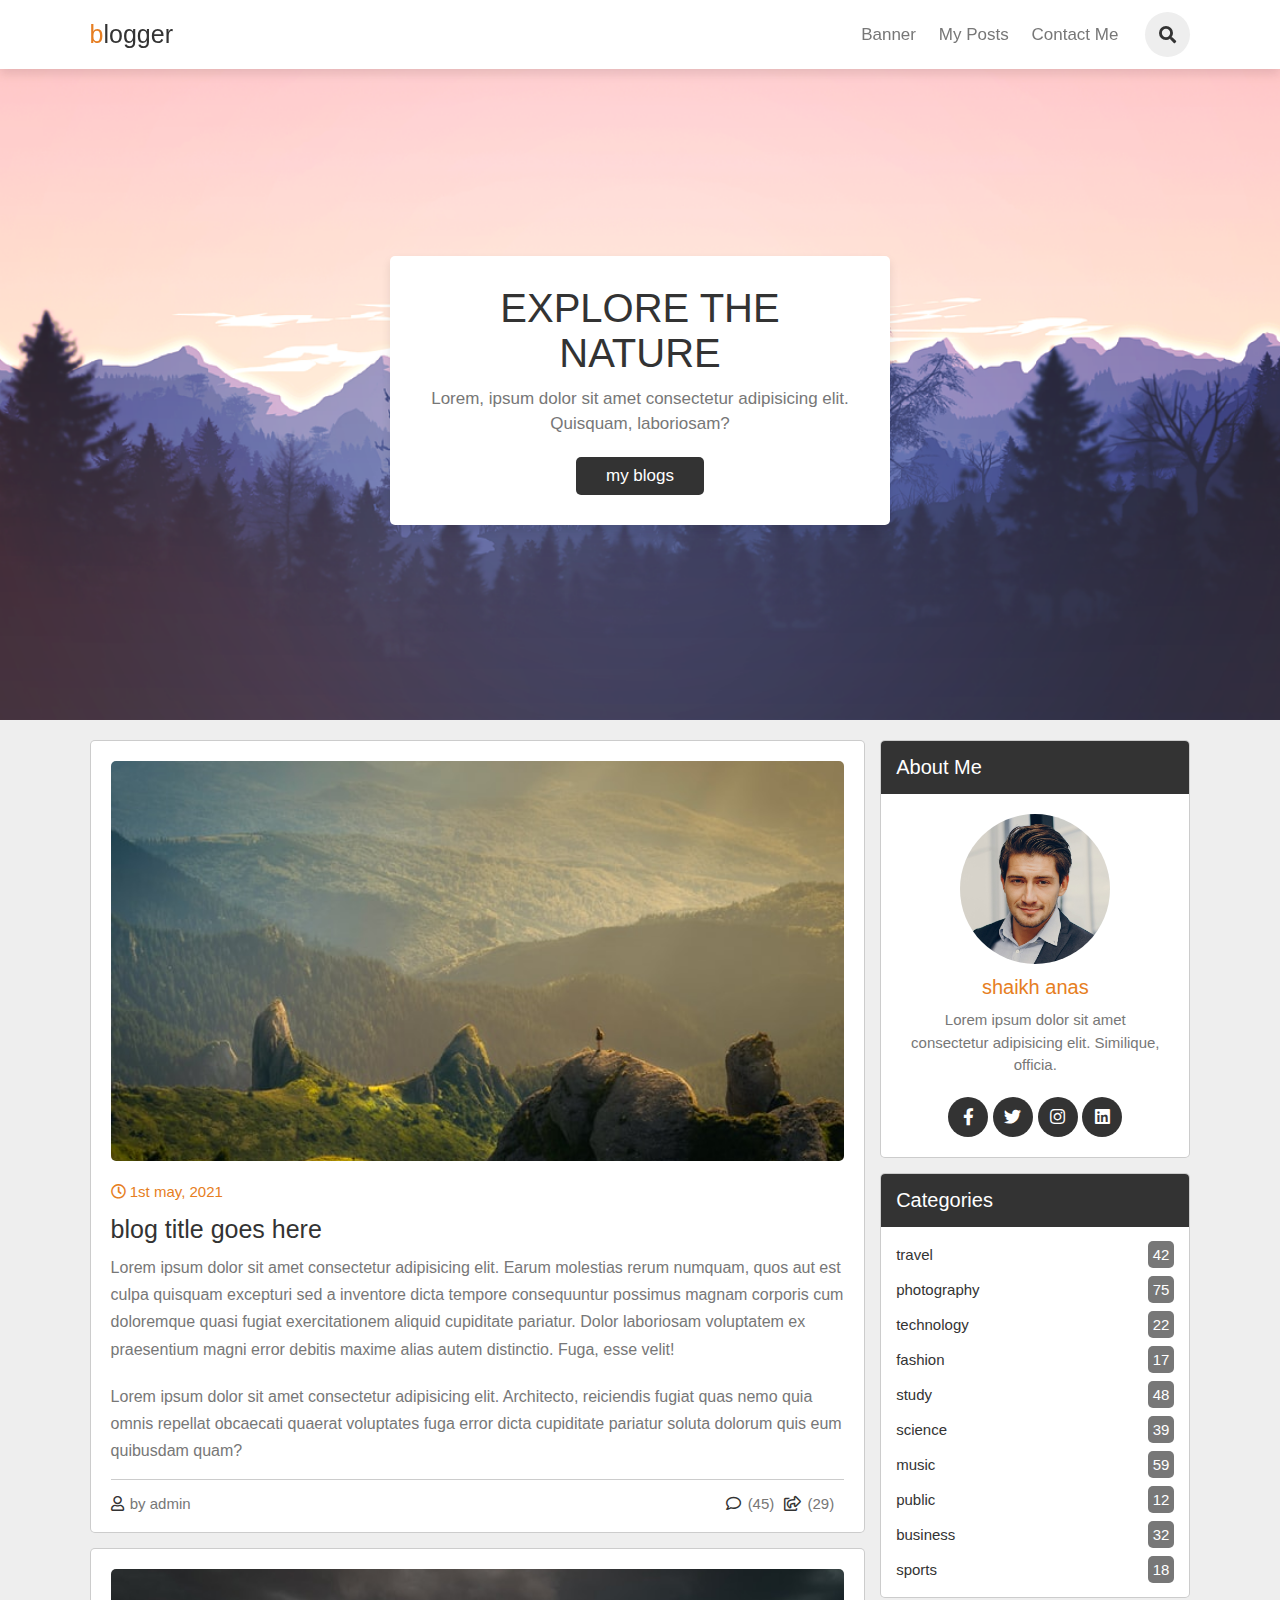
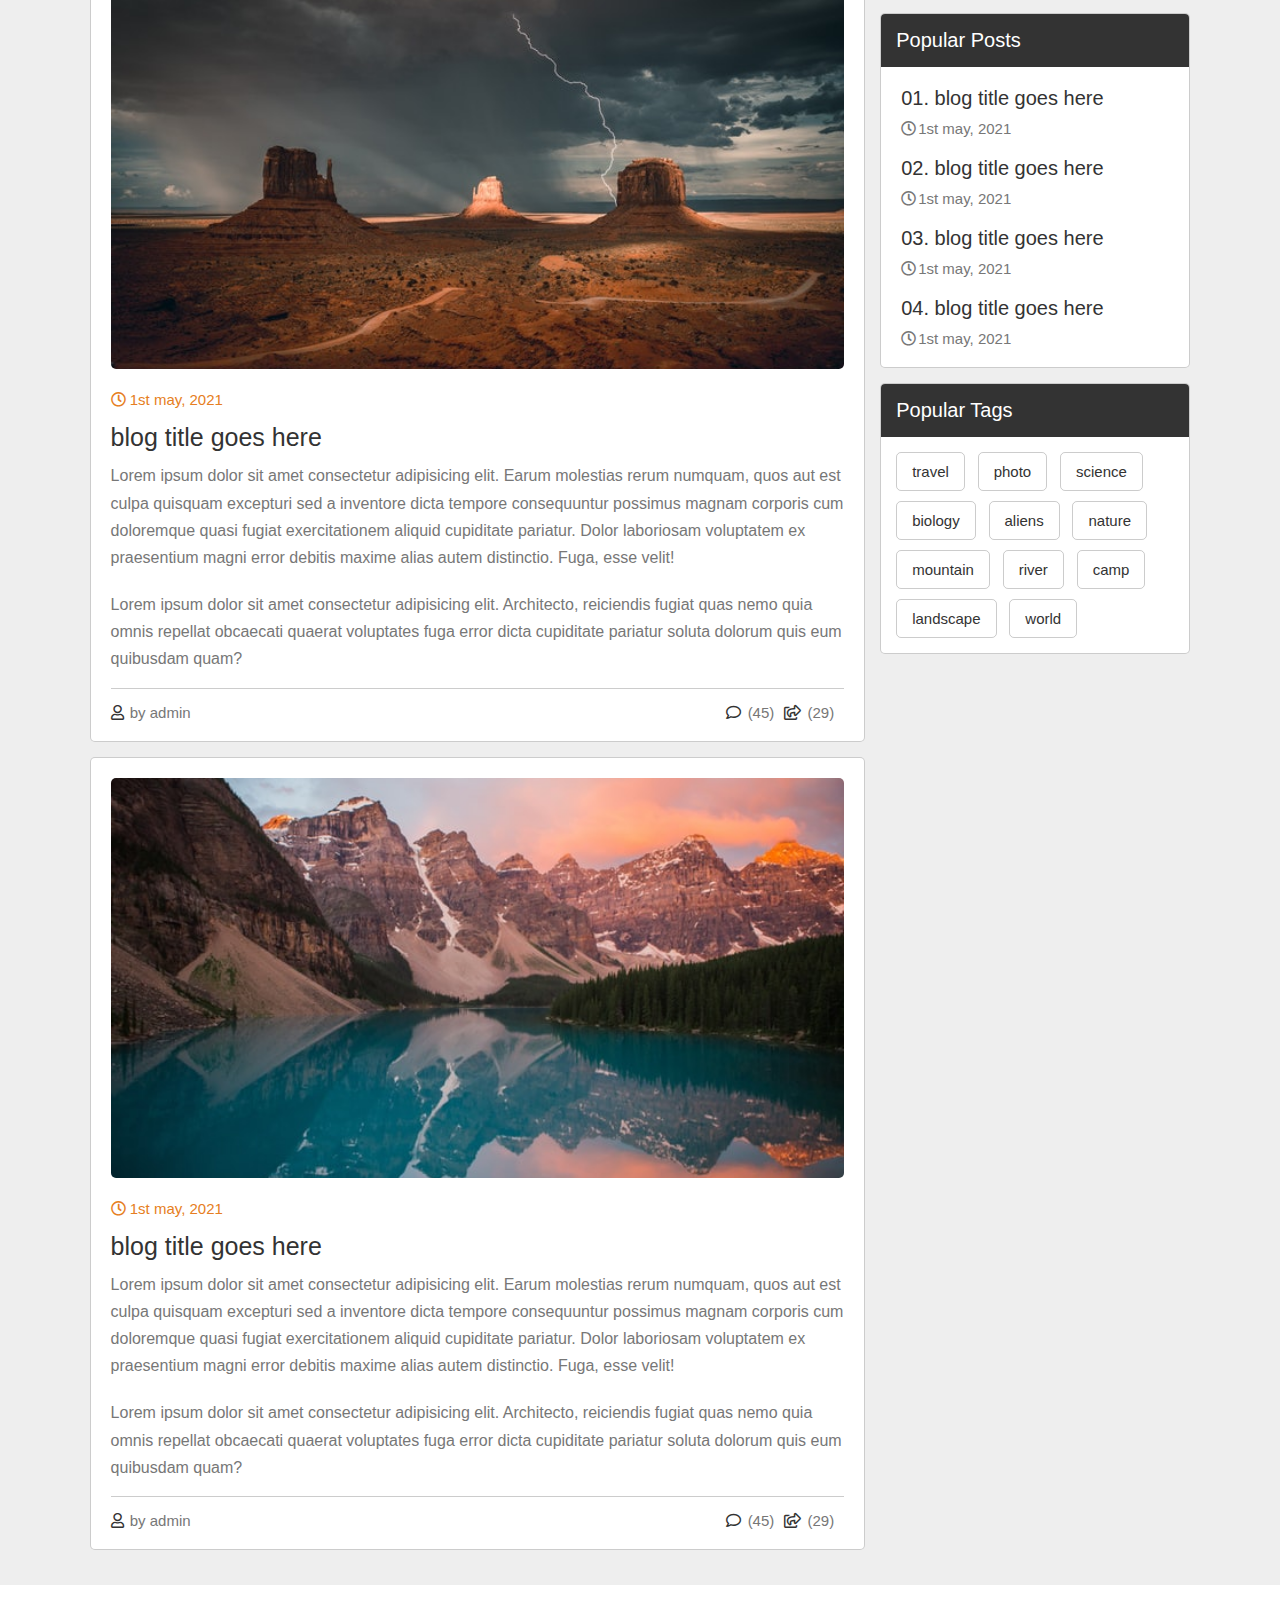
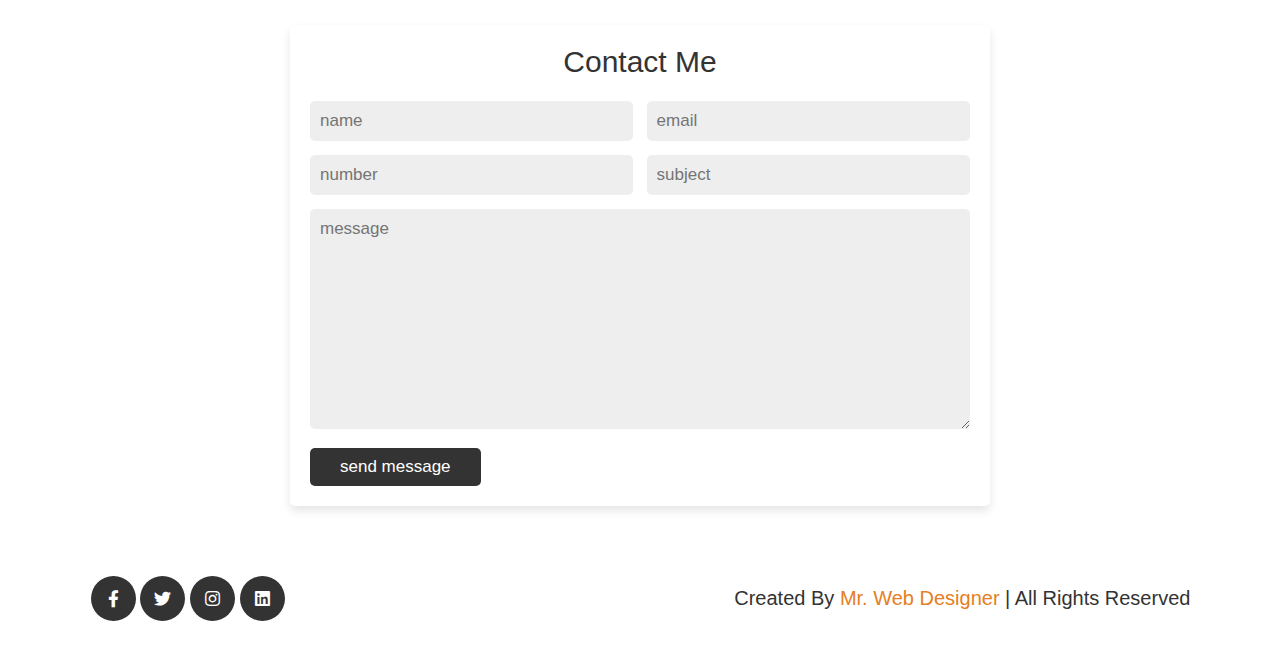
==== index.html @ 9c35bacc "first commit" ====
<!DOCTYPE html>
<html lang="en">
<head>
    <meta charset="UTF-8">
    <meta http-equiv="X-UA-Compatible" content="IE=edge">
    <meta name="viewport" content="width=device-width, initial-scale=1.0">
    <title>Complete Responsive Blog Website Design Tutorial</title>

    <!-- font awesome cdn link  -->
    <link rel="stylesheet" href="https://cdnjs.cloudflare.com/ajax/libs/font-awesome/5.15.3/css/all.min.css">

    <!-- custom css file link  -->
    <link rel="stylesheet" href="css/style.css">

</head>
<body>

<!-- header section starts  -->

<header class="header">

    <a href="#" class="logo"><span>b</span>logger</a>

    <nav class="navbar">
        <a href="#banner">banner</a>
        <a href="#posts">my posts</a>
        <a href="#contact">contact me</a>
    </nav>

    <div class="icons">
        <i class="fas fa-bars" id="menu-bars"></i>
        <i class="fas fa-search" id="search-icon"></i>
    </div>

    <form action="" class="search-form">
        <input type="search" name="" placeholder="search here..." id="search-box">
        <label for="search-box" class="fas fa-search"></label>
    </form>

</header>

<!-- header section ends -->

<!-- banner section starts  -->

<section class="banner" id="banner">

    <div class="content">
        <h3>explore the nature</h3>
        <p>Lorem, ipsum dolor sit amet consectetur adipisicing elit. Quisquam, laboriosam?</p>
        <a href="#" class="btn">my blogs</a>
    </div>

</section>

<!-- banner section ends -->

<!-- posts section starts  -->

<section class="container" id="posts">

    <div class="posts-container">

        <div class="post">
            <img src="images/blog-1.jpg" alt="" class="image">
            <div class="date">
                <i class="far fa-clock"></i>
                <span>1st may, 2021</span>
            </div>
            <h3 class="title">blog title goes here</h3>
            <p class="text">Lorem ipsum dolor sit amet consectetur adipisicing elit. Earum molestias rerum numquam, quos aut est culpa quisquam excepturi sed a inventore dicta tempore consequuntur possimus magnam corporis cum doloremque quasi fugiat exercitationem aliquid cupiditate pariatur. Dolor laboriosam voluptatem ex praesentium magni error debitis maxime alias autem distinctio. Fuga, esse velit!</p>
            <p class="text">Lorem ipsum dolor sit amet consectetur adipisicing elit. Architecto, reiciendis fugiat quas nemo quia omnis repellat obcaecati quaerat voluptates fuga error dicta cupiditate pariatur soluta dolorum quis eum quibusdam quam?</p>
            <div class="links">
                <a href="#" class="user">
                    <i class="far fa-user"></i>
                    <span>by admin</span>
                </a>
                <a href="#" class="icon">
                    <i class="far fa-comment"></i>
                    <span>(45)</span>
                </a>
                <a href="#" class="icon">
                    <i class="far fa-share-square"></i>
                    <span>(29)</span>
                </a>
            </div>
        </div>

        <div class="post">
            <img src="images/blog-2.jpg" alt="" class="image">
            <div class="date">
                <i class="far fa-clock"></i>
                <span>1st may, 2021</span>
            </div>
            <h3 class="title">blog title goes here</h3>
            <p class="text">Lorem ipsum dolor sit amet consectetur adipisicing elit. Earum molestias rerum numquam, quos aut est culpa quisquam excepturi sed a inventore dicta tempore consequuntur possimus magnam corporis cum doloremque quasi fugiat exercitationem aliquid cupiditate pariatur. Dolor laboriosam voluptatem ex praesentium magni error debitis maxime alias autem distinctio. Fuga, esse velit!</p>
            <p class="text">Lorem ipsum dolor sit amet consectetur adipisicing elit. Architecto, reiciendis fugiat quas nemo quia omnis repellat obcaecati quaerat voluptates fuga error dicta cupiditate pariatur soluta dolorum quis eum quibusdam quam?</p>
            <div class="links">
                <a href="#" class="user">
                    <i class="far fa-user"></i>
                    <span>by admin</span>
                </a>
                <a href="#" class="icon">
                    <i class="far fa-comment"></i>
                    <span>(45)</span>
                </a>
                <a href="#" class="icon">
                    <i class="far fa-share-square"></i>
                    <span>(29)</span>
                </a>
            </div>
        </div>

        <div class="post">
            <img src="images/blog-3.jpg" alt="" class="image">
            <div class="date">
                <i class="far fa-clock"></i>
                <span>1st may, 2021</span>
            </div>
            <h3 class="title">blog title goes here</h3>
            <p class="text">Lorem ipsum dolor sit amet consectetur adipisicing elit. Earum molestias rerum numquam, quos aut est culpa quisquam excepturi sed a inventore dicta tempore consequuntur possimus magnam corporis cum doloremque quasi fugiat exercitationem aliquid cupiditate pariatur. Dolor laboriosam voluptatem ex praesentium magni error debitis maxime alias autem distinctio. Fuga, esse velit!</p>
            <p class="text">Lorem ipsum dolor sit amet consectetur adipisicing elit. Architecto, reiciendis fugiat quas nemo quia omnis repellat obcaecati quaerat voluptates fuga error dicta cupiditate pariatur soluta dolorum quis eum quibusdam quam?</p>
            <div class="links">
                <a href="#" class="user">
                    <i class="far fa-user"></i>
                    <span>by admin</span>
                </a>
                <a href="#" class="icon">
                    <i class="far fa-comment"></i>
                    <span>(45)</span>
                </a>
                <a href="#" class="icon">
                    <i class="far fa-share-square"></i>
                    <span>(29)</span>
                </a>
            </div>
        </div>

    </div>

    <div class="sidebar">

        <div class="box">
            <h3 class="title">about me</h3>
            <div class="about">
                <img src="images/user.png" alt="">
                <h3>shaikh anas</h3>
                <p>Lorem ipsum dolor sit amet consectetur adipisicing elit. Similique, officia.</p>
                <div class="follow">
                    <a href="#" class="fab fa-facebook-f"></a>
                    <a href="#" class="fab fa-twitter"></a>
                    <a href="#" class="fab fa-instagram"></a>
                    <a href="#" class="fab fa-linkedin"></a>
                </div>
            </div>
        </div>

        <div class="box">
            <h3 class="title">categories</h3>
            <div class="category">
                <a href="#"> travel <span>42</span></a>
                <a href="#"> photography <span>75</span> </a>
                <a href="#"> technology <span>22</span> </a>
                <a href="#"> fashion <span>17</span> </a>
                <a href="#"> study <span>48</span> </a>
                <a href="#"> science <span>39</span> </a>
                <a href="#"> music <span>59</span> </a>
                <a href="#"> public <span>12</span> </a>
                <a href="#"> business <span>32</span> </a>
                <a href="#"> sports <span>18</span> </a>
            </div>
        </div>

        <div class="box">
            <h3 class="title">popular posts</h3>
            <div class="p-post">
                <a href="#">
                    <h3>01. blog title goes here</h3>
                    <span><i class="far fa-clock"></i>1st may, 2021</span>
                </a>
                <a href="#">
                    <h3>02. blog title goes here</h3>
                    <span><i class="far fa-clock"></i>1st may, 2021</span>
                </a>
                <a href="#">
                    <h3>03. blog title goes here</h3>
                    <span><i class="far fa-clock"></i>1st may, 2021</span>
                </a>
                <a href="#">
                    <h3>04. blog title goes here</h3>
                    <span><i class="far fa-clock"></i>1st may, 2021</span>
                </a>
            </div>
        </div>

        <div class="box">
            <h3 class="title">popular tags</h3>
            <div class="tags">
                <a href="#">travel</a>
                <a href="#">photo</a>
                <a href="#">science</a>
                <a href="#">biology</a>
                <a href="#">aliens</a>
                <a href="#">nature</a>
                <a href="#">mountain</a>
                <a href="#">river</a>
                <a href="#">camp</a>
                <a href="#">landscape</a>
                <a href="#">world</a>
            </div>
        </div>

    </div>

</section>

<!-- posts section ends -->

<!-- contact section starts  -->

<section class="contact" id="contact">

    <form action="">
        <h3>contact me</h3>
        <div class="inputBox">
            <input type="text" placeholder="name">
            <input type="email" placeholder="email">
        </div>
        <div class="inputBox">
            <input type="number" placeholder="number">
            <input type="text" placeholder="subject">
        </div>
        <textarea name="" placeholder="message" id="" cols="30" rows="10"></textarea>
        <input type="submit" value="send message" class="btn">
    </form>

</section>

<!-- contact section ends -->

<!-- footer section starts  -->

<section class="footer">

    <div class="follow">
        <a href="#" class="fab fa-facebook-f"></a>
        <a href="#" class="fab fa-twitter"></a>
        <a href="#" class="fab fa-instagram"></a>
        <a href="#" class="fab fa-linkedin"></a>
    </div>

    <div class="credit">created by <span>mr. web designer</span> | all rights reserved</div>

</section>

<!-- footer section ends -->

























<!-- custom js file link  -->
<script src="js/script.js"></script>
    
</body>
</html>
---- css/style.css ----
:root{
    --orange:#e67e22;
    --black:#333;
    --light-color:#777;
    --border:.1rem solid rgba(0,0,0,.2);
    --box-shadow:0 .5rem 1rem rgba(0,0,0,.1);
}

*{
    margin:0; padding:0;
    box-sizing: border-box;
    outline: none; border:none;
    text-decoration: none;
    font-family: Verdana, Geneva, Tahoma, sans-serif;
    font-weight: lighter;
}

html{
    font-size: 62.5%;
    overflow-x: hidden;
    scroll-behavior: smooth;
    scroll-padding-top: 6rem;
}

section{
    padding:2rem 7%;
}

.btn{
    margin-top: 1rem;
    display: inline-block;
    background:var(--black);
    color:#fff;
    border-radius: .5rem;
    padding:.9rem 3rem;
    cursor: pointer;
    font-size: 1.7rem;
}

.btn:hover{
    background:var(--orange);
}

.header{
    position: fixed;
    top:0; left:0; right:0;
    z-index: 1000;
    background: #fff;
    box-shadow: var(--box-shadow);
    display: flex;
    align-items: center;
    padding:1.2rem 7%;
}

.header .logo{
    color:var(--black);
    font-size: 2.5rem;
    margin-right: auto;
}

.header .logo span{
    color:var(--orange);
}

.header .navbar a{
    color:var(--light-color);
    margin-right: 2rem;
    font-size: 1.7rem;
    text-transform: capitalize;
}

.header .navbar a:hover{
    color:var(--orange);
}

.header .icons i{
    height:4.5rem;
    line-height:4.5rem;
    width:4.5rem;
    text-align: center;
    color:var(--black);
    background:#eee;
    border-radius: 50%;
    margin-left: .7rem;
    font-size: 1.7rem;
    cursor: pointer;
}

.header .icons i:hover{
    color:#fff;
    background:var(--orange);
}

.header .search-form{
    position: absolute;
    background:#fff;
    border-radius: .5rem;
    display: flex;
    align-items: center;
    box-shadow: var(--box-shadow);
    top:110%; right:7%;
    height:6rem;
    width:50rem;
    padding:1rem;
    display: none;
}

.header .search-form.active{
    display: flex;
}

.header .search-form #search-box{
    width:100%;
    border:var(--border);
    border-radius: .5rem;
    padding:1rem;
    font-size: 1.7rem;
    color:var(--black);
    height: 100%;
}

.header .search-form label{
    font-size: 2rem;
    padding-left: 1rem;
    padding-right: .5rem;
    cursor: pointer;
    color:var(--black);
}

.header .search-form label:hover{
    color:var(--orange);
}

#menu-bars{
    display: none;
}

.banner{
    min-height: 80vh;
    background:url(../images/banner.png) no-repeat;
    background-size: cover;
    background-position: center;
    display: grid;
    place-items: center;
    padding-top: 8rem;
}

.banner .content{
    text-align: center;
    background:#fff;
    border-radius: .5rem;
    box-shadow: var(--box-shadow);
    padding:3rem;
    max-width: 50rem;
}

.banner .content h3{
    font-size: 4rem;
    color:var(--black);
    text-transform: uppercase;
}

.banner .content p{
    font-size: 1.7rem;
    color:var(--light-color);
    padding:1rem 0;
    line-height: 1.5;
}

.container{
    display: grid;
    grid-template-columns: 2.5fr 1fr;
    gap:1.5rem;
    background:#eee;
}

.container .posts-container .post{
    width:100%;
    padding:2rem;
    background:#fff;
    border:var(--border);
    border-radius: .5rem;
    margin-bottom: 1.5rem;
}

.container .posts-container .post .image{
    height: 40rem;
    width:100%;
    border-radius: .5rem;
    object-fit: cover;
}

.container .posts-container .post .date{
    padding-top: 2rem;
    font-size: 1.5rem;
    color:var(--orange);
}

.container .posts-container .post .title{
    padding-top: 1.5rem;
    font-size: 2.5rem;
    color:var(--black);
}

.container .posts-container .post .text{
    color:var(--light-color);
    font-size: 1.6rem;
    line-height: 1.7;
    padding:1rem 0;
}

.container .posts-container .links{
    border-top: var(--border);
    margin-top: .5rem;
    padding-top: 1.5rem;
    display: flex;
    align-items: center;
}

.container .posts-container .links .user{
    margin-right: auto;
}

.container .posts-container .links .icon{
    padding-right: 1rem;
}

.container .posts-container .links a{
    font-size: 1.5rem;
    color:var(--light-color);
}

.container .posts-container .links a i{
    padding-right: .2rem;
    color:var(--black);
}

.container .posts-container .links a:hover{
    color:var(--orange);
}

.container .posts-container .links a:hover i{
    color:var(--orange);
}

.container .sidebar .box{
    border:var(--border);
    border-radius: .5rem;
    overflow:hidden;
    background:#fff;
    margin-bottom: 1.5rem;
}

.container .sidebar .box .title{
    padding:1.5rem;
    font-size: 2rem;
    color:#fff;
    background:var(--black);
    text-transform: capitalize;
}

.container .sidebar .box .about{
    text-align: center;
    padding:1rem 1.5rem;
}

.container .sidebar .box .about img{
    height: 15rem;
    width: 15rem;
    border-radius: 50%;
    object-fit: cover;
    margin:1rem 0;
}

.container .sidebar .box .about h3{
    color:var(--orange);
    font-size: 2rem;
}

.container .sidebar .box .about p{
    color:var(--light-color);
    font-size: 1.5rem;
    line-height: 1.5;
    padding:1rem;
}

.container .sidebar .box .about .follow{
    padding:1rem 0;
}

.container .sidebar .box .about .follow a{
    height: 4rem;
    line-height: 4rem;
    width: 4rem;
    border-radius: 50%;
    background:var(--black);
    color:#fff;
    font-size: 1.7rem;
    margin:0 .1rem;
}

.container .sidebar .box .about .follow a:hover{
    background:var(--orange);
}

.container .sidebar .box .category{
    padding:1rem 1.5rem;
}

.container .sidebar .box .category a{
    padding:.4rem 0;
    font-size: 1.5rem;
    color:var(--black);
    display: flex;
    align-items: center;
    justify-content: space-between;
}

.container .sidebar .box .category a span{
    background:var(--light-color);
    color:#fff;
    border-radius: .5rem;
    padding:.5rem;
}

.container .sidebar .box .category a:hover{
    color:var(--orange);
}

.container .sidebar .box .category a:hover span{
    background-color:var(--orange);
}

.container .sidebar .box .p-post{
    padding:1rem 2rem;
}

.container .sidebar .box .p-post a{
    padding:1rem 0;
    display: block;
}

.container .sidebar .box .p-post a h3{
    color:var(--black);
    font-size: 2rem;
    padding-bottom: 1rem;
}

.container .sidebar .box .p-post a span{
    color:var(--light-color);
    font-size: 1.5rem;
}

.container .sidebar .box .p-post a span i{
    padding-right: .2rem;
}

.container .sidebar .box .p-post a:hover h3{
    color:var(--orange);
}

.container .sidebar .box .tags{
    padding:1rem;
}

.container .sidebar .box .tags a{
    display: inline-block;
    padding:1rem 1.5rem;
    font-size: 1.5rem;
    color:var(--black);
    border-radius: .5rem;
    border:var(--border);
    margin:.5rem;
}

.container .sidebar .box .tags a:hover{
    background:var(--black);
    color:#fff;
}

.contact{
    background:url(../images/contact-bg.jpg) no-repeat;
    background-size: cover;
    background-position: center;
    background-attachment: fixed;
}

.contact form{
    background:#fff;
    box-shadow: var(--box-shadow);
    border-radius: .5rem;
    margin:2rem auto;
    max-width: 70rem;
    padding:2rem;
}

.contact form h3{
    color:var(--black);
    text-align: center;
    padding-bottom: 1.5rem;
    font-size: 3rem;
    text-transform: capitalize;
}

.contact form .inputBox{
    display: flex;
    justify-content: space-between;
    flex-wrap: wrap;
}

.contact form .inputBox input,
.contact form textarea{
    width:100%;
    background:#eee;
    padding:1rem;
    margin:.7rem 0;
    border-radius: .5rem;
    color:var(--black);
    font-size: 1.7rem;
}

.contact form .inputBox input{
    width:49%;
}

.footer{
    display: flex;
    align-items: center;
    justify-content: space-between;
}

.footer .credit{
    text-transform: capitalize;
    font-size: 2rem;
    color:var(--black);
    padding: 1rem 0;
}

.footer .credit span{
    color:var(--orange);
}

.footer .follow{
    padding: 1rem 0;
}

.footer .follow a{
    height:4.5rem;
    line-height:4.5rem;
    width:4.5rem;
    border-radius: 50%;
    font-size: 1.7rem;
    background:var(--black);
    color:#fff;
    margin:0 .1rem;
    text-align: center;
}

.footer .follow a:hover{
    background:var(--orange);
}













/* media queries  */

@media (max-width:991px){

    html{
        font-size: 55%;
    }

    .header{
        padding:1.5rem;
    }

    section{
        padding:2rem;
    }    

    .container{
        grid-template-columns: 2fr 1fr;
    }

}

@media (max-width:768px){

    #menu-bars{
        display: inline-block;
    }

    .header .search-form{
        top:100%; left: 0; right: 0;
        border-top: var(--border);
        width: 100%;
        border-radius: 0;
    }

    .header .navbar{
        position: absolute;
        top:100%; left: 0; right: 0;
        border-top: var(--border);
        border-bottom: var(--border);
        background: #fff;        
        display: none;
    }

    .header .navbar.active{
        display: block;
    }

    .header .navbar a{
        display: block;
        background:#f7f7f7;
        padding:1.5rem;
        margin:1.5rem;
        border-radius: .5rem;
        border:var(--border);
    }

    .container{
        grid-template-columns: 1fr;
        gap:0;
    }

    .container .posts-container .post .image{
        height: 30rem;;
    }

    .footer{
        flex-flow: column;
        text-align: center;
    }

}

@media (max-width:450px){

    html{
        font-size: 50%;
    }

    .contact form .inputBox input{
        width:100%;
    }    

}
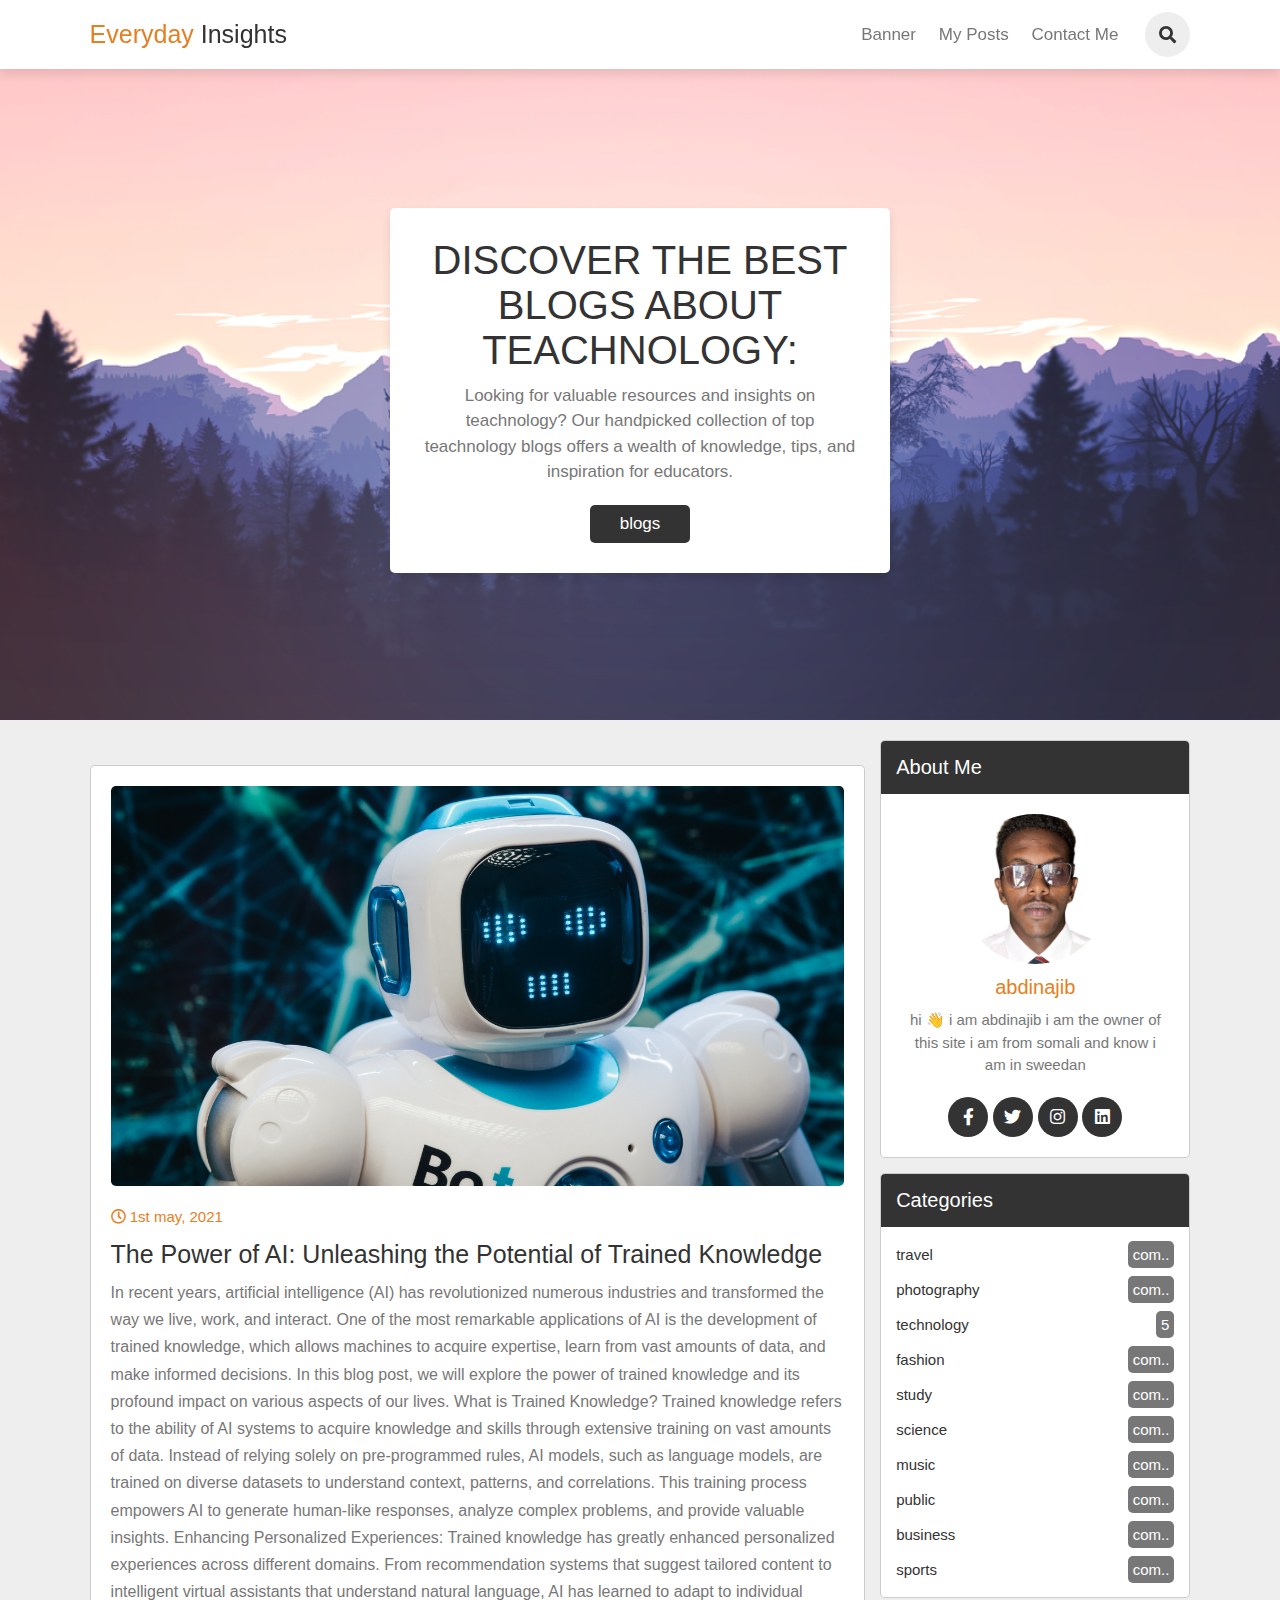
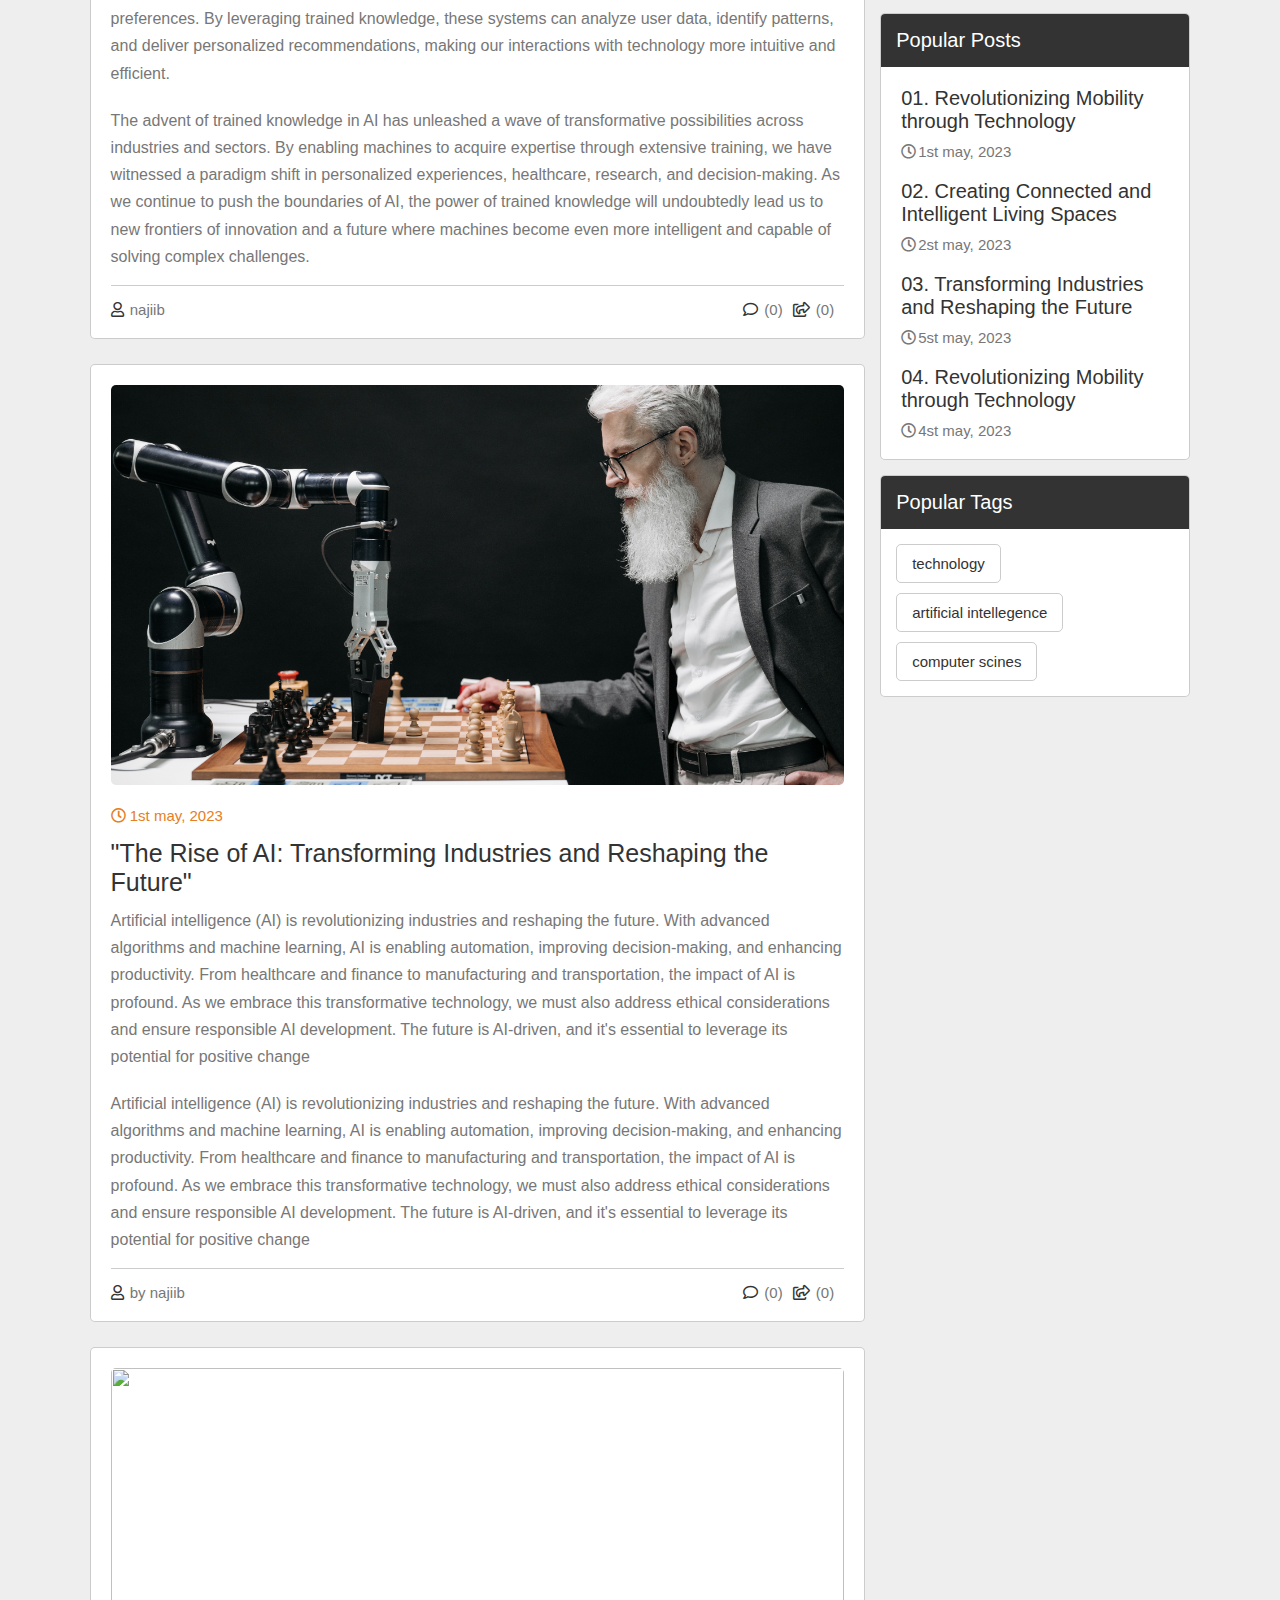
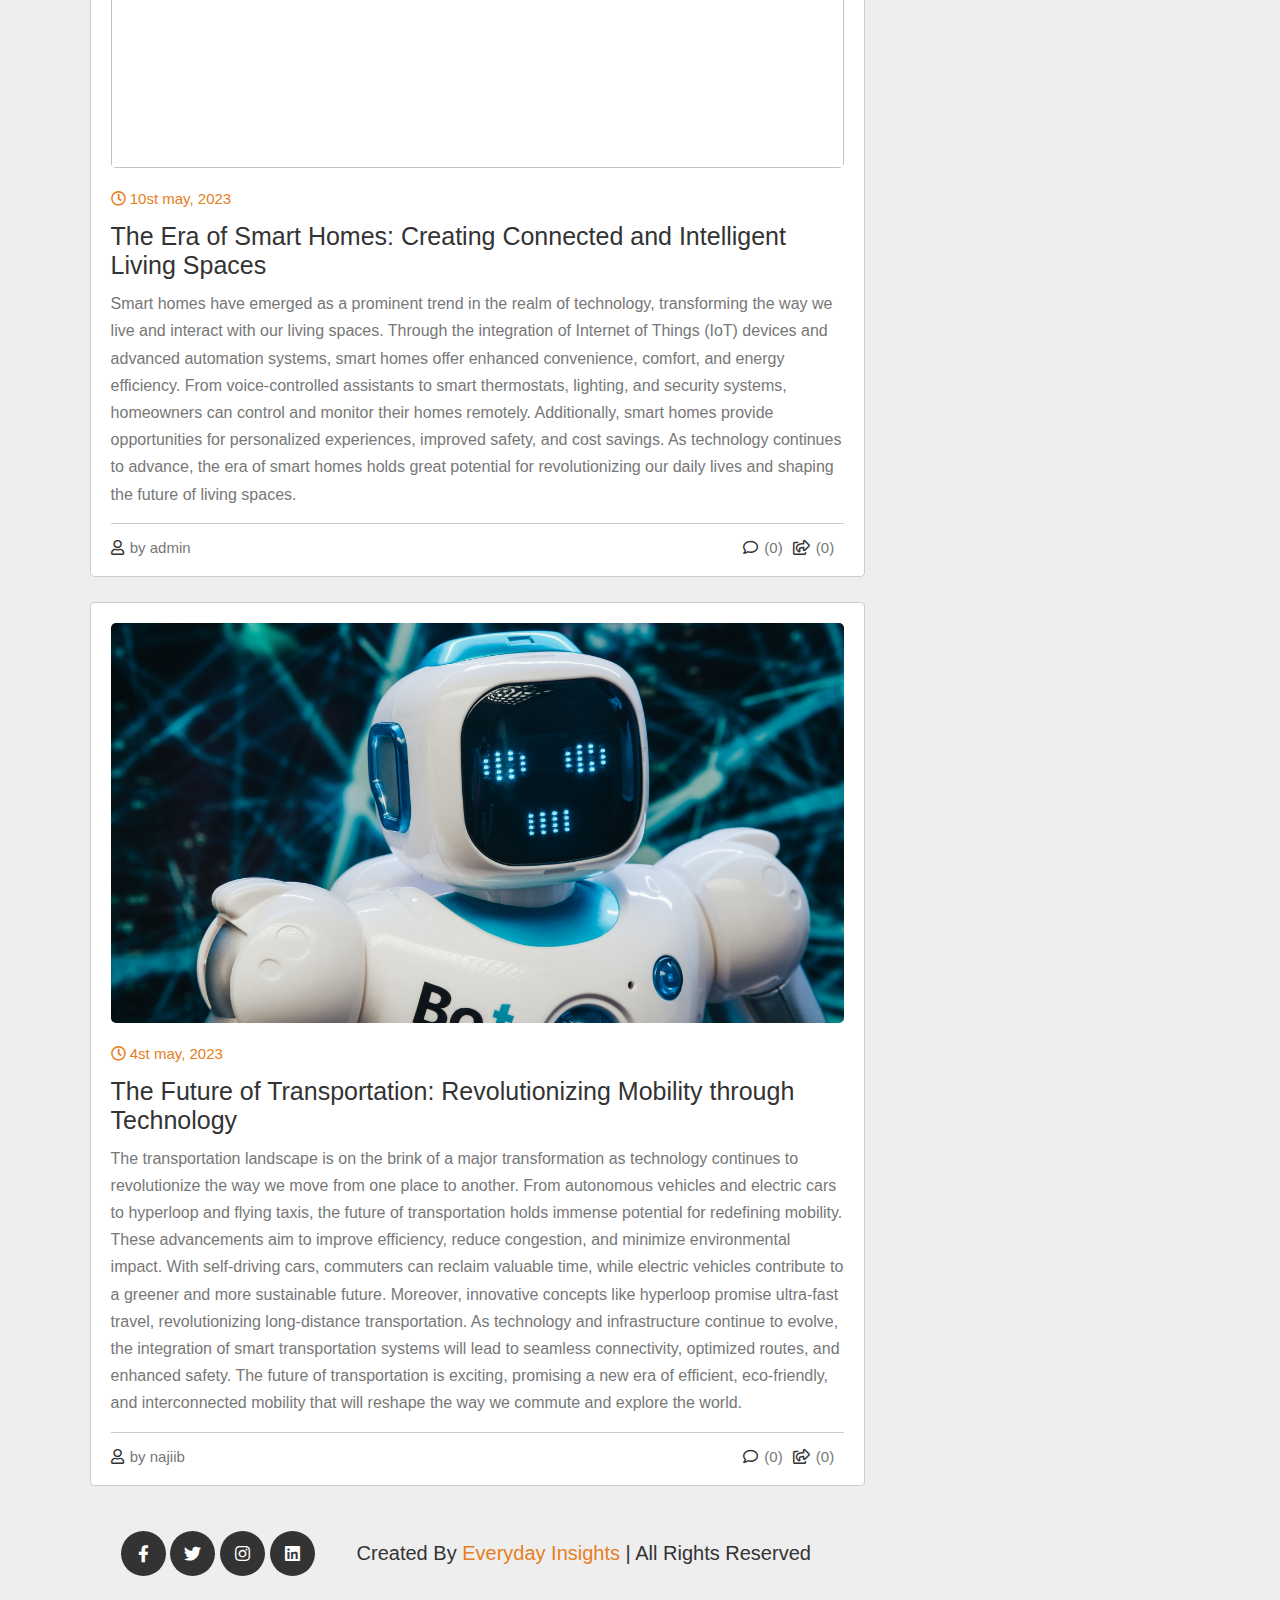
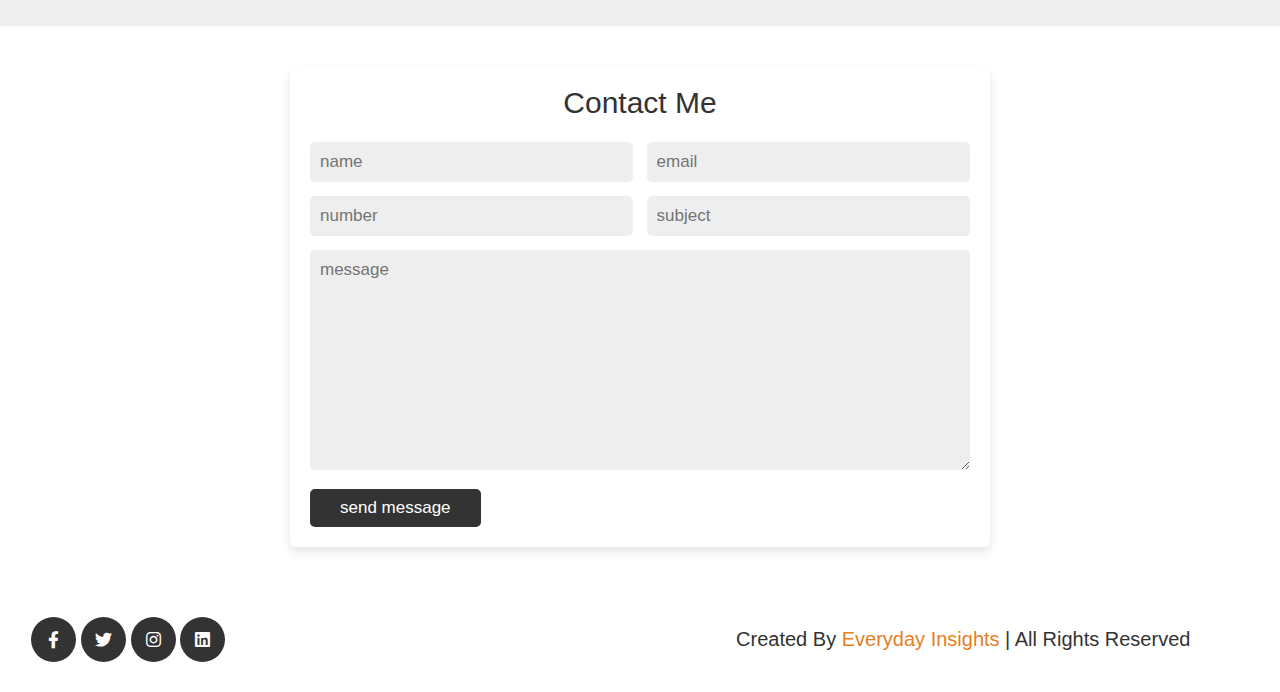
==== commit edc1b6c0: "updating" ====
--- a/index.html
+++ b/index.html
@@ -4,13 +4,14 @@
     <meta charset="UTF-8">
     <meta http-equiv="X-UA-Compatible" content="IE=edge">
     <meta name="viewport" content="width=device-width, initial-scale=1.0">
-    <title>Complete Responsive Blog Website Design Tutorial</title>
+    <title>Everyday </title>
 
     <!-- font awesome cdn link  -->
     <link rel="stylesheet" href="https://cdnjs.cloudflare.com/ajax/libs/font-awesome/5.15.3/css/all.min.css">
 
     <!-- custom css file link  -->
     <link rel="stylesheet" href="css/style.css">
+    <link rel="stylesheet" href="css/post.css">
 
 </head>
 <body>
@@ -19,11 +20,11 @@
 
 <header class="header">
 
-    <a href="#" class="logo"><span>b</span>logger</a>
+    <a href="#" class="logo"><span>Everyday</span> Insights</a>
 
     <nav class="navbar">
         <a href="#banner">banner</a>
-        <a href="#posts">my posts</a>
+        <a href="./blog.html">my posts</a>
         <a href="#contact">contact me</a>
     </nav>
 
@@ -43,13 +44,15 @@
 
 <!-- banner section starts  -->
 
-<section class="banner" id="banner">
-
-    <div class="content">
-        <h3>explore the nature</h3>
-        <p>Lorem, ipsum dolor sit amet consectetur adipisicing elit. Quisquam, laboriosam?</p>
-        <a href="#" class="btn">my blogs</a>
-    </div>
+<section class="banner" id="banner" >
+
+    <div class="content" >
+        <h3>Discover the Best Blogs About teachnology:
+        </h3>
+        <p>Looking for valuable resources and insights on teachnology? Our handpicked collection of top teachnology blogs offers a wealth of knowledge, tips, and inspiration for educators.</p>
+        <a href="./blog.html" class="btn">blogs</a>
+    </div>
+    
 
 </section>
 
@@ -60,16 +63,72 @@
 <section class="container" id="posts">
 
     <div class="posts-container">
-
+    
         <div class="post">
-            <img src="images/blog-1.jpg" alt="" class="image">
+            <img src="./images/pexels-kindel-media-8566472.jpg" alt="" class="image">
             <div class="date">
                 <i class="far fa-clock"></i>
                 <span>1st may, 2021</span>
             </div>
-            <h3 class="title">blog title goes here</h3>
-            <p class="text">Lorem ipsum dolor sit amet consectetur adipisicing elit. Earum molestias rerum numquam, quos aut est culpa quisquam excepturi sed a inventore dicta tempore consequuntur possimus magnam corporis cum doloremque quasi fugiat exercitationem aliquid cupiditate pariatur. Dolor laboriosam voluptatem ex praesentium magni error debitis maxime alias autem distinctio. Fuga, esse velit!</p>
-            <p class="text">Lorem ipsum dolor sit amet consectetur adipisicing elit. Architecto, reiciendis fugiat quas nemo quia omnis repellat obcaecati quaerat voluptates fuga error dicta cupiditate pariatur soluta dolorum quis eum quibusdam quam?</p>
+            <h3 class="title">The Power of AI: Unleashing the Potential of Trained Knowledge</h3>
+            <p class="text">In recent years, artificial intelligence (AI) has revolutionized numerous industries and transformed the way we live, work, and interact. One of the most remarkable applications of AI is the development of trained knowledge, which allows machines to acquire expertise, learn from vast amounts of data, and make informed decisions. In this blog post, we will explore the power of trained knowledge and its profound impact on various aspects of our lives.
+
+                What is Trained Knowledge?
+                Trained knowledge refers to the ability of AI systems to acquire knowledge and skills through extensive training on vast amounts of data. Instead of relying solely on pre-programmed rules, AI models, such as language models, are trained on diverse datasets to understand context, patterns, and correlations. This training process empowers AI to generate human-like responses, analyze complex problems, and provide valuable insights.
+                
+                Enhancing Personalized Experiences:
+                Trained knowledge has greatly enhanced personalized experiences across different domains. From recommendation systems that suggest tailored content to intelligent virtual assistants that understand natural language, AI has learned to adapt to individual preferences. By leveraging trained knowledge, these systems can analyze user data, identify patterns, and deliver personalized recommendations, making our interactions with technology more intuitive and efficient.
+                </p>
+            <p class="text">The advent of trained knowledge in AI has unleashed a wave of transformative possibilities across industries and sectors. By enabling machines to acquire expertise through extensive training, we have witnessed a paradigm shift in personalized experiences, healthcare, research, and decision-making. As we continue to push the boundaries of AI, the power of trained knowledge will undoubtedly lead us to new frontiers of innovation and a future where machines become even more intelligent and capable of solving complex challenges.</p>
+            <div class="links">
+                <a href="#" class="user">
+                    <i class="far fa-user"></i>
+                    <span> najiib</span>
+                </a>
+                <a href="#" class="icon">
+                    <i class="far fa-comment"></i>
+                    <span>(0)</span>
+                </a>
+                <a href="#" class="icon">
+                    <i class="far fa-share-square"></i>
+                    <span>(0)</span>
+                </a>
+            </div>
+        </div>
+
+        <div class="post">
+            <img src="./images/pexels-pavel-danilyuk-8438922.jpg" alt="" class="image">
+            <div class="date">
+                <i class="far fa-clock"></i>
+                <span>1st may, 2023</span>
+            </div>
+            <h3 class="title"> "The Rise of AI: Transforming Industries and Reshaping the Future"</h3>
+            <p class="text">Artificial intelligence (AI) is revolutionizing industries and reshaping the future. With advanced algorithms and machine learning, AI is enabling automation, improving decision-making, and enhancing productivity. From healthcare and finance to manufacturing and transportation, the impact of AI is profound. As we embrace this transformative technology, we must also address ethical considerations and ensure responsible AI development. The future is AI-driven, and it's essential to leverage its potential for positive change</p>
+            <p class="text">Artificial intelligence (AI) is revolutionizing industries and reshaping the future. With advanced algorithms and machine learning, AI is enabling automation, improving decision-making, and enhancing productivity. From healthcare and finance to manufacturing and transportation, the impact of AI is profound. As we embrace this transformative technology, we must also address ethical considerations and ensure responsible AI development. The future is AI-driven, and it's essential to leverage its potential for positive change</p>
+            <div class="links">
+                <a href="#" class="user">
+                    <i class="far fa-user"></i>
+                    <span>by najiib</span>
+                </a>
+                <a href="#" class="icon">
+                    <i class="far fa-comment"></i>
+                    <span>(0)</span>
+                </a>
+                <a href="#" class="icon">
+                    <i class="far fa-share-square"></i>
+                    <span>(0)</span>
+                </a>
+            </div>
+        </div>
+
+        <div class="post">
+            <img src="./images/digital-tablet-screen-with-smart-home-controller-wooden-table.jpg" alt="" class="image">
+            <div class="date">
+                <i class="far fa-clock"></i>
+                <span>10st may, 2023</span>
+            </div>
+            <h3 class="title">The Era of Smart Homes: Creating Connected and Intelligent Living Spaces</h3>
+            <p class="text">Smart homes have emerged as a prominent trend in the realm of technology, transforming the way we live and interact with our living spaces. Through the integration of Internet of Things (IoT) devices and advanced automation systems, smart homes offer enhanced convenience, comfort, and energy efficiency. From voice-controlled assistants to smart thermostats, lighting, and security systems, homeowners can control and monitor their homes remotely. Additionally, smart homes provide opportunities for personalized experiences, improved safety, and cost savings. As technology continues to advance, the era of smart homes holds great potential for revolutionizing our daily lives and shaping the future of living spaces.</p>
             <div class="links">
                 <a href="#" class="user">
                     <i class="far fa-user"></i>
@@ -77,64 +136,49 @@
                 </a>
                 <a href="#" class="icon">
                     <i class="far fa-comment"></i>
-                    <span>(45)</span>
+                    <span>(0)</span>
                 </a>
                 <a href="#" class="icon">
                     <i class="far fa-share-square"></i>
-                    <span>(29)</span>
-                </a>
-            </div>
-        </div>
-
+                    <span>(0)</span>
+                </a>
+            </div>
+        </div>
         <div class="post">
-            <img src="images/blog-2.jpg" alt="" class="image">
+            <img src="./images/pexels-kindel-media-8566472.jpg" alt="" class="image">
             <div class="date">
                 <i class="far fa-clock"></i>
-                <span>1st may, 2021</span>
-            </div>
-            <h3 class="title">blog title goes here</h3>
-            <p class="text">Lorem ipsum dolor sit amet consectetur adipisicing elit. Earum molestias rerum numquam, quos aut est culpa quisquam excepturi sed a inventore dicta tempore consequuntur possimus magnam corporis cum doloremque quasi fugiat exercitationem aliquid cupiditate pariatur. Dolor laboriosam voluptatem ex praesentium magni error debitis maxime alias autem distinctio. Fuga, esse velit!</p>
-            <p class="text">Lorem ipsum dolor sit amet consectetur adipisicing elit. Architecto, reiciendis fugiat quas nemo quia omnis repellat obcaecati quaerat voluptates fuga error dicta cupiditate pariatur soluta dolorum quis eum quibusdam quam?</p>
+                <span>4st may, 2023</span>
+            </div>
+            <h3 class="title">The Future of Transportation: Revolutionizing Mobility through Technology</h3>
+            <p class="text">The transportation landscape is on the brink of a major transformation as technology continues to revolutionize the way we move from one place to another. From autonomous vehicles and electric cars to hyperloop and flying taxis, the future of transportation holds immense potential for redefining mobility. These advancements aim to improve efficiency, reduce congestion, and minimize environmental impact. With self-driving cars, commuters can reclaim valuable time, while electric vehicles contribute to a greener and more sustainable future. Moreover, innovative concepts like hyperloop promise ultra-fast travel, revolutionizing long-distance transportation. As technology and infrastructure continue to evolve, the integration of smart transportation systems will lead to seamless connectivity, optimized routes, and enhanced safety. The future of transportation is exciting, promising a new era of efficient, eco-friendly, and interconnected mobility that will reshape the way we commute and explore the world.</p>
             <div class="links">
                 <a href="#" class="user">
                     <i class="far fa-user"></i>
-                    <span>by admin</span>
+                    <span>by najiib</span>
                 </a>
                 <a href="#" class="icon">
                     <i class="far fa-comment"></i>
-                    <span>(45)</span>
+                    <span>(0)</span>
                 </a>
                 <a href="#" class="icon">
                     <i class="far fa-share-square"></i>
-                    <span>(29)</span>
-                </a>
-            </div>
-        </div>
-
-        <div class="post">
-            <img src="images/blog-3.jpg" alt="" class="image">
-            <div class="date">
-                <i class="far fa-clock"></i>
-                <span>1st may, 2021</span>
-            </div>
-            <h3 class="title">blog title goes here</h3>
-            <p class="text">Lorem ipsum dolor sit amet consectetur adipisicing elit. Earum molestias rerum numquam, quos aut est culpa quisquam excepturi sed a inventore dicta tempore consequuntur possimus magnam corporis cum doloremque quasi fugiat exercitationem aliquid cupiditate pariatur. Dolor laboriosam voluptatem ex praesentium magni error debitis maxime alias autem distinctio. Fuga, esse velit!</p>
-            <p class="text">Lorem ipsum dolor sit amet consectetur adipisicing elit. Architecto, reiciendis fugiat quas nemo quia omnis repellat obcaecati quaerat voluptates fuga error dicta cupiditate pariatur soluta dolorum quis eum quibusdam quam?</p>
-            <div class="links">
-                <a href="#" class="user">
-                    <i class="far fa-user"></i>
-                    <span>by admin</span>
-                </a>
-                <a href="#" class="icon">
-                    <i class="far fa-comment"></i>
-                    <span>(45)</span>
-                </a>
-                <a href="#" class="icon">
-                    <i class="far fa-share-square"></i>
-                    <span>(29)</span>
-                </a>
-            </div>
-        </div>
+                    <span>(0)</span>
+                </a>
+            </div>
+        </div>
+        <section class="footer">
+
+            <div class="follow">
+                <a href="#" class="fab fa-facebook-f"></a>
+                <a href="#" class="fab fa-twitter"></a>
+                <a href="#" class="fab fa-instagram"></a>
+                <a href="#" class="fab fa-linkedin"></a>
+            </div>
+        
+            <div class="credit">created by <span>Everyday Insights</span> | all rights reserved</div>
+        
+        </section>
 
     </div>
 
@@ -144,8 +188,8 @@
             <h3 class="title">about me</h3>
             <div class="about">
                 <img src="images/user.png" alt="">
-                <h3>shaikh anas</h3>
-                <p>Lorem ipsum dolor sit amet consectetur adipisicing elit. Similique, officia.</p>
+                <h3> abdinajib</h3>
+                <p>hi 👋 i am abdinajib i am the owner of this site i am from somali and know i am in sweedan </p>
                 <div class="follow">
                     <a href="#" class="fab fa-facebook-f"></a>
                     <a href="#" class="fab fa-twitter"></a>
@@ -158,37 +202,37 @@
         <div class="box">
             <h3 class="title">categories</h3>
             <div class="category">
-                <a href="#"> travel <span>42</span></a>
-                <a href="#"> photography <span>75</span> </a>
-                <a href="#"> technology <span>22</span> </a>
-                <a href="#"> fashion <span>17</span> </a>
-                <a href="#"> study <span>48</span> </a>
-                <a href="#"> science <span>39</span> </a>
-                <a href="#"> music <span>59</span> </a>
-                <a href="#"> public <span>12</span> </a>
-                <a href="#"> business <span>32</span> </a>
-                <a href="#"> sports <span>18</span> </a>
+                <a href="#"> travel <span>com..</span></a>
+                <a href="#"> photography <span>com..</span> </a>
+                <a href="#"> technology <span>5</span> </a>
+                <a href="#"> fashion <span>com..</span> </a>
+                <a href="#"> study <span>com..</span> </a>
+                <a href="#"> science <span>com..</span> </a>
+                <a href="#"> music <span>com..</span> </a>
+                <a href="#"> public <span>com..</span> </a>
+                <a href="#"> business <span>com..</span> </a>
+                <a href="#"> sports <span>com..</span> </a>
             </div>
         </div>
 
         <div class="box">
             <h3 class="title">popular posts</h3>
             <div class="p-post">
-                <a href="#">
-                    <h3>01. blog title goes here</h3>
-                    <span><i class="far fa-clock"></i>1st may, 2021</span>
-                </a>
-                <a href="#">
-                    <h3>02. blog title goes here</h3>
-                    <span><i class="far fa-clock"></i>1st may, 2021</span>
-                </a>
-                <a href="#">
-                    <h3>03. blog title goes here</h3>
-                    <span><i class="far fa-clock"></i>1st may, 2021</span>
-                </a>
-                <a href="#">
-                    <h3>04. blog title goes here</h3>
-                    <span><i class="far fa-clock"></i>1st may, 2021</span>
+                <a href="./blog.html">
+                    <h3>01. Revolutionizing Mobility through Technology</h3>
+                    <span><i class="far fa-clock"></i>1st may, 2023</span>
+                </a>
+                <a href="./blog.html">
+                    <h3>02. Creating Connected and Intelligent Living Spaces</h3>
+                    <span><i class="far fa-clock"></i>2st may, 2023</span>
+                </a>
+                <a href="./blog.html">
+                    <h3>03. Transforming Industries and Reshaping the Future</h3>
+                    <span><i class="far fa-clock"></i>5st may, 2023</span>
+                </a>
+                <a href="./blog.html">
+                    <h3>04. Revolutionizing Mobility through Technology</h3>
+                    <span><i class="far fa-clock"></i>4st may, 2023</span>
                 </a>
             </div>
         </div>
@@ -196,17 +240,10 @@
         <div class="box">
             <h3 class="title">popular tags</h3>
             <div class="tags">
-                <a href="#">travel</a>
-                <a href="#">photo</a>
-                <a href="#">science</a>
-                <a href="#">biology</a>
-                <a href="#">aliens</a>
-                <a href="#">nature</a>
-                <a href="#">mountain</a>
-                <a href="#">river</a>
-                <a href="#">camp</a>
-                <a href="#">landscape</a>
-                <a href="#">world</a>
+                <a href="#">technology</a>
+                <a href="#">artificial intellegence</a>
+                <a href="#">computer scines</a>
+                
             </div>
         </div>
 
@@ -249,7 +286,7 @@
         <a href="#" class="fab fa-linkedin"></a>
     </div>
 
-    <div class="credit">created by <span>mr. web designer</span> | all rights reserved</div>
+    <div class="credit"> created by <span>Everyday Insights</span> | all rights reserved</div>
 
 </section>
 
--- a/css/style.css
+++ b/css/style.css
@@ -172,6 +172,7 @@
     grid-template-columns: 2.5fr 1fr;
     gap:1.5rem;
     background:#eee;
+
 }
 
 .container .posts-container .post{
@@ -181,6 +182,7 @@
     border:var(--border);
     border-radius: .5rem;
     margin-bottom: 1.5rem;
+    margin-top: 2.5rem;
 }
 
 .container .posts-container .post .image{
@@ -427,6 +429,7 @@
     display: flex;
     align-items: center;
     justify-content: space-between;
+    padding-left: 30px;
 }
 
 .footer .credit{
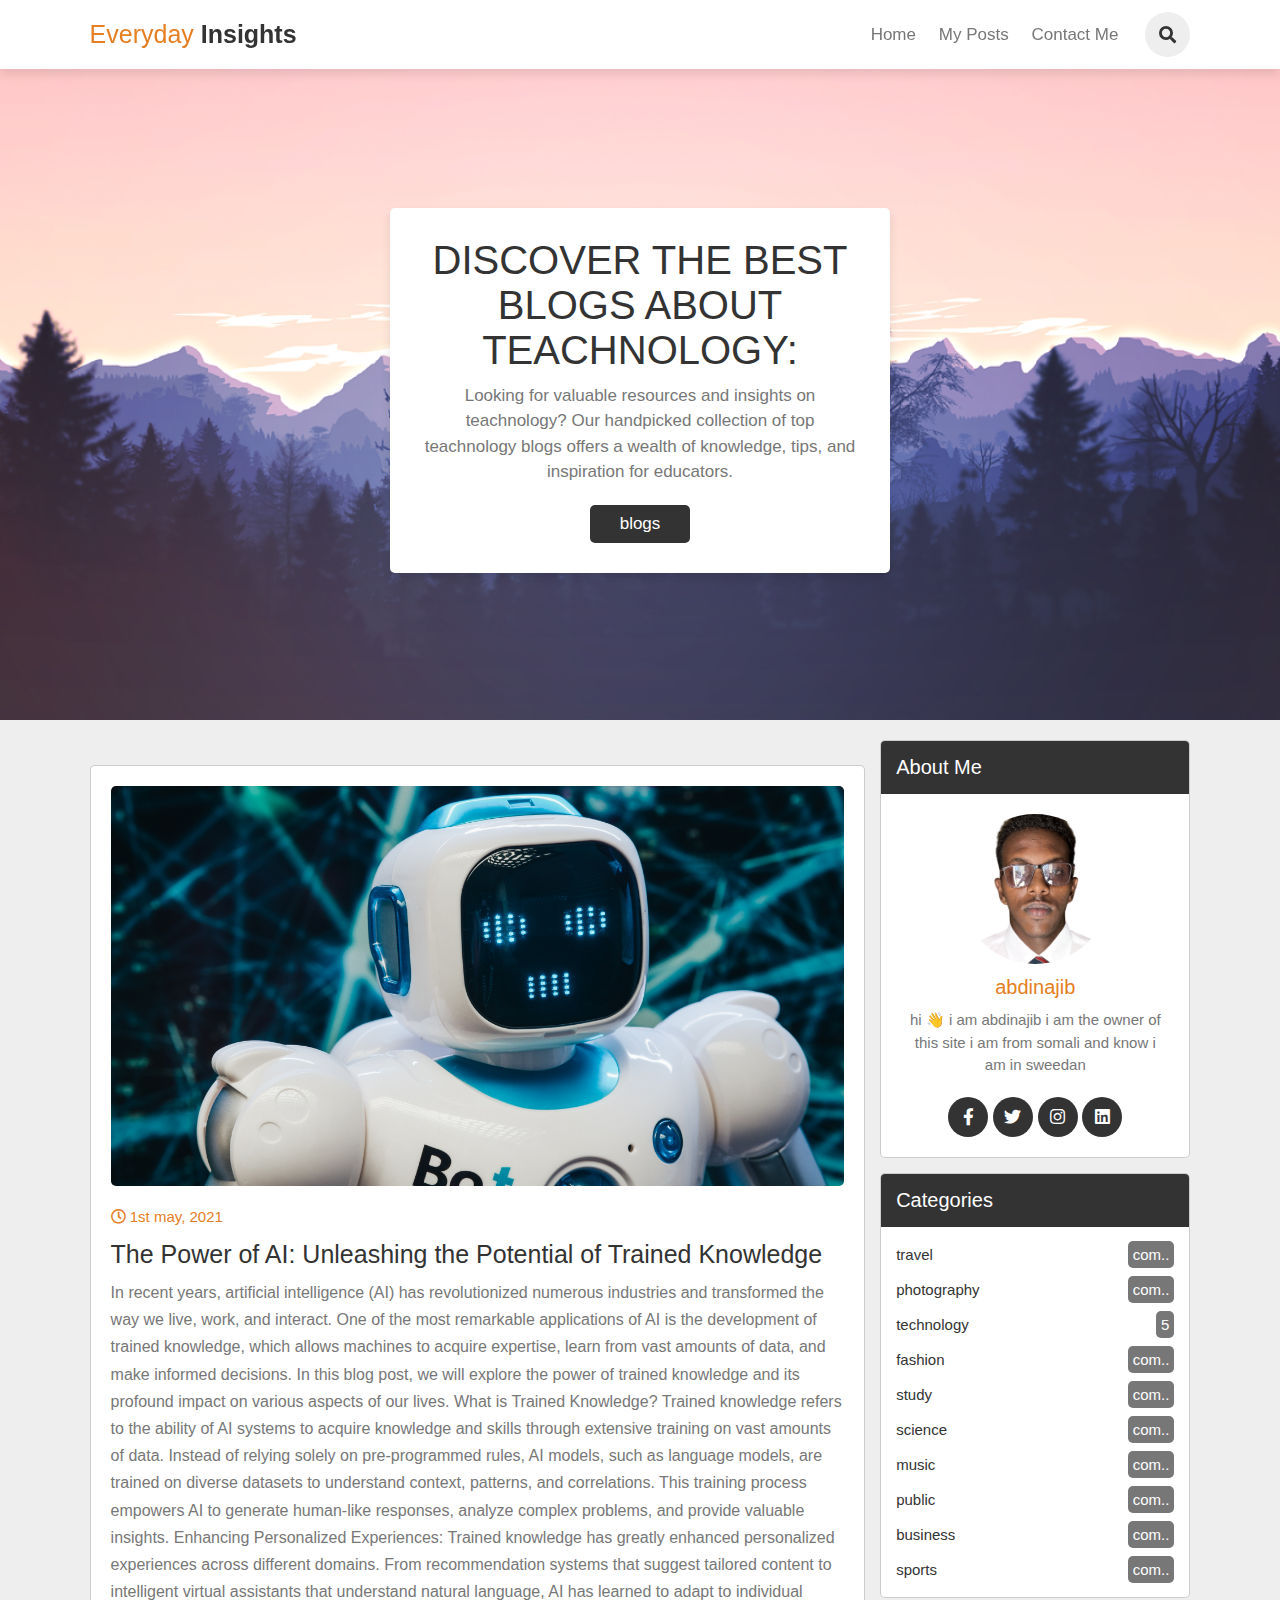
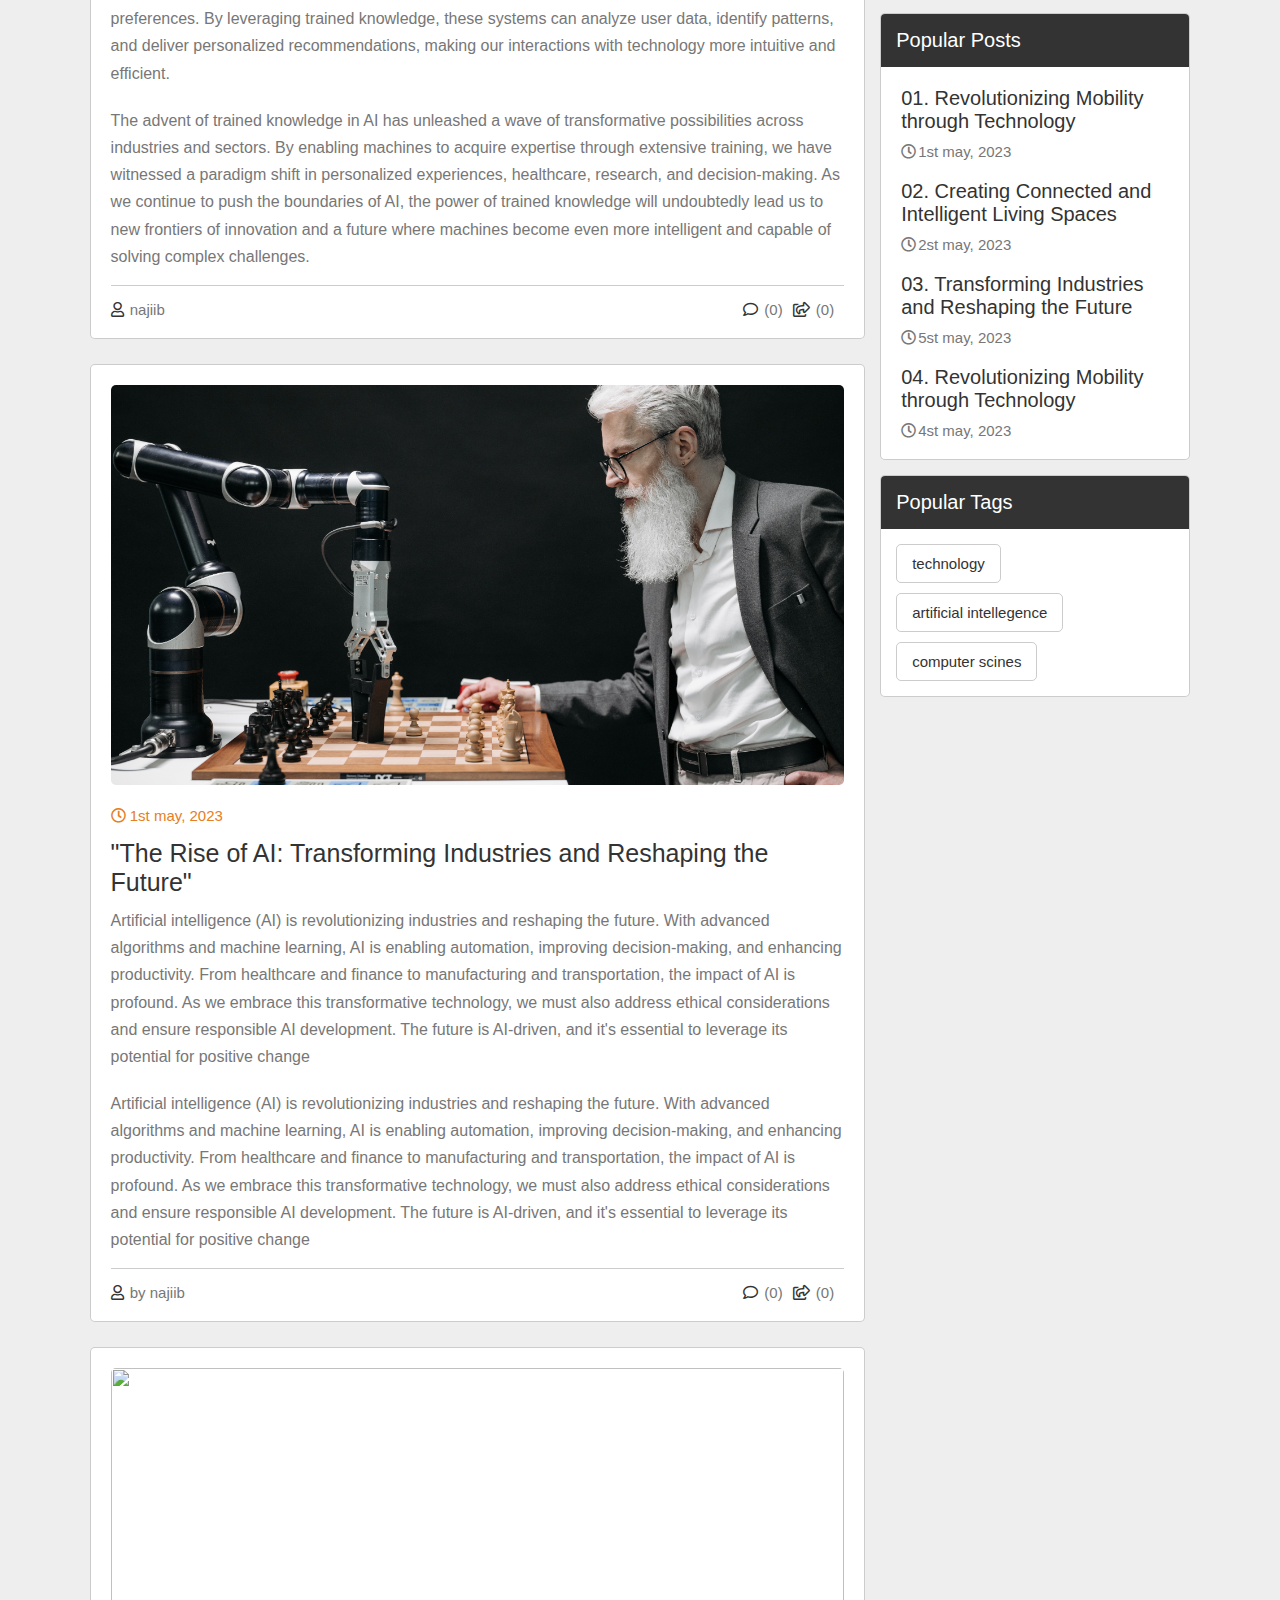
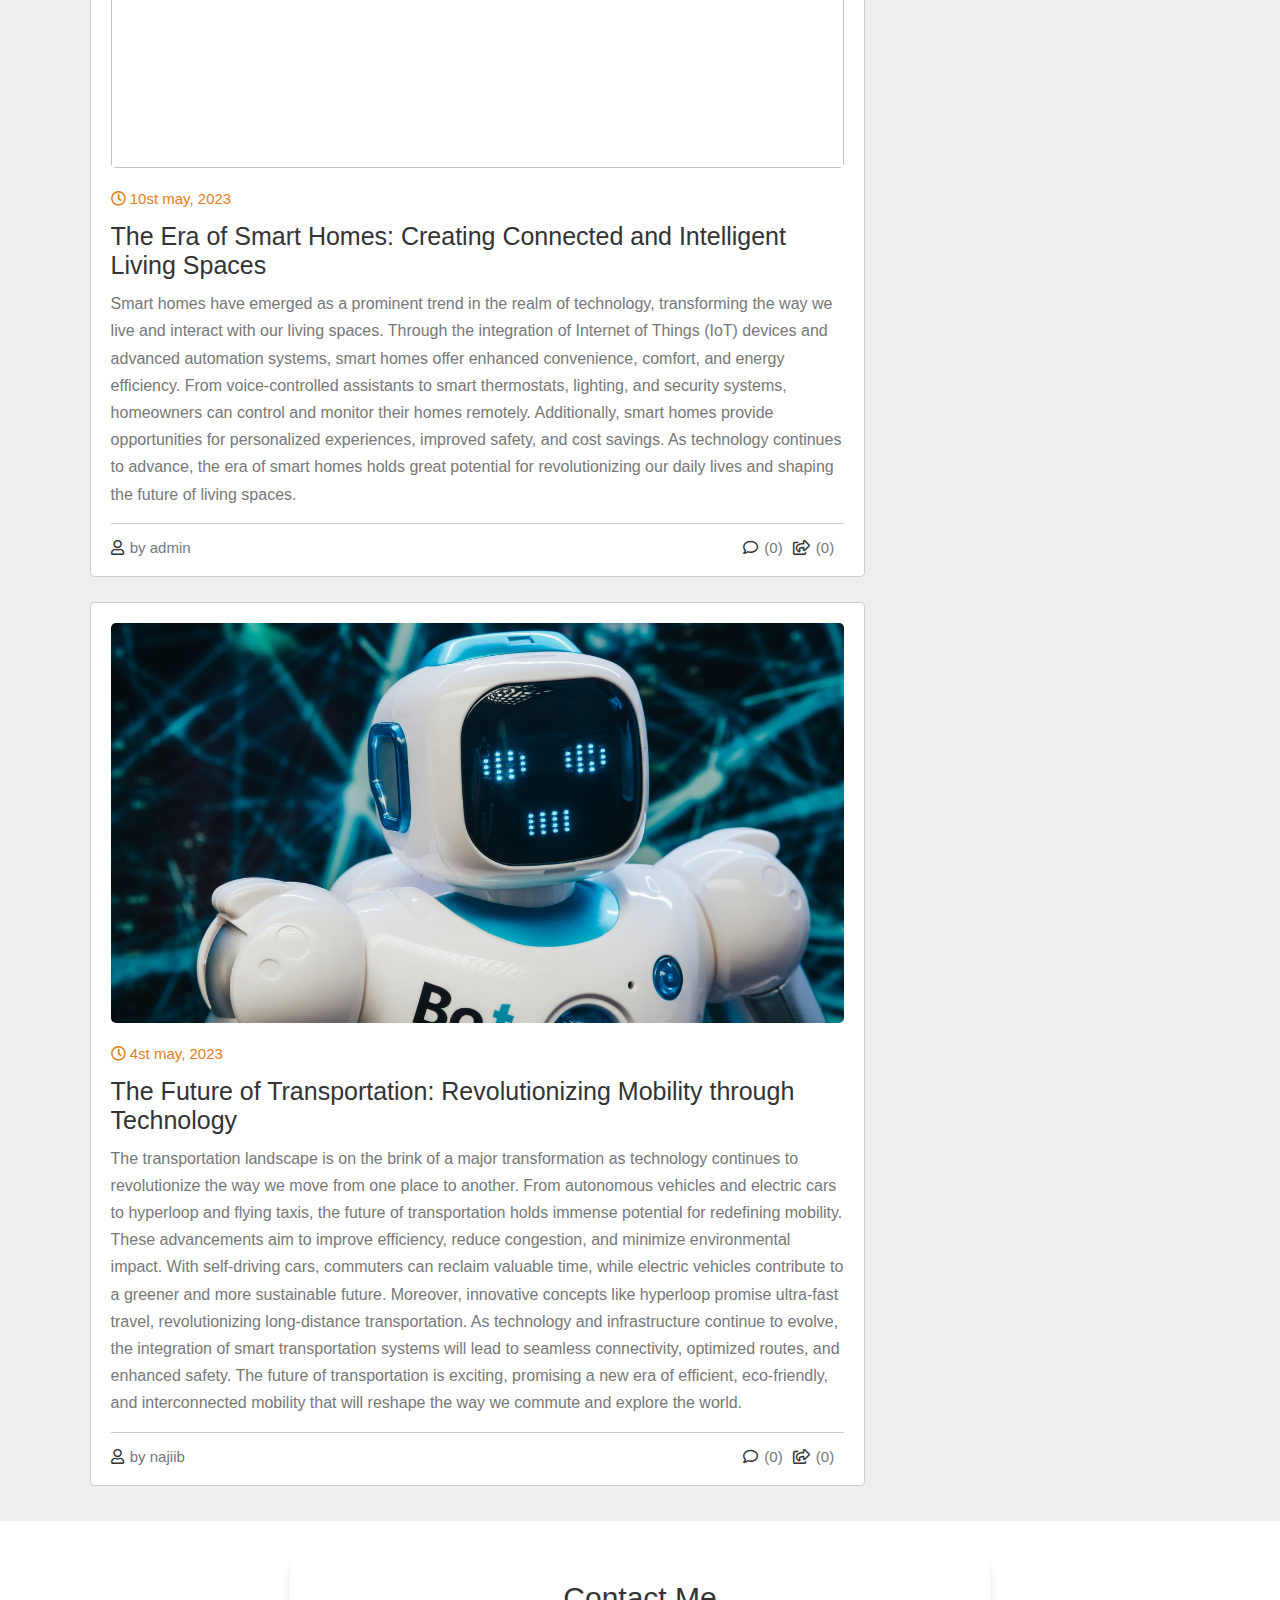
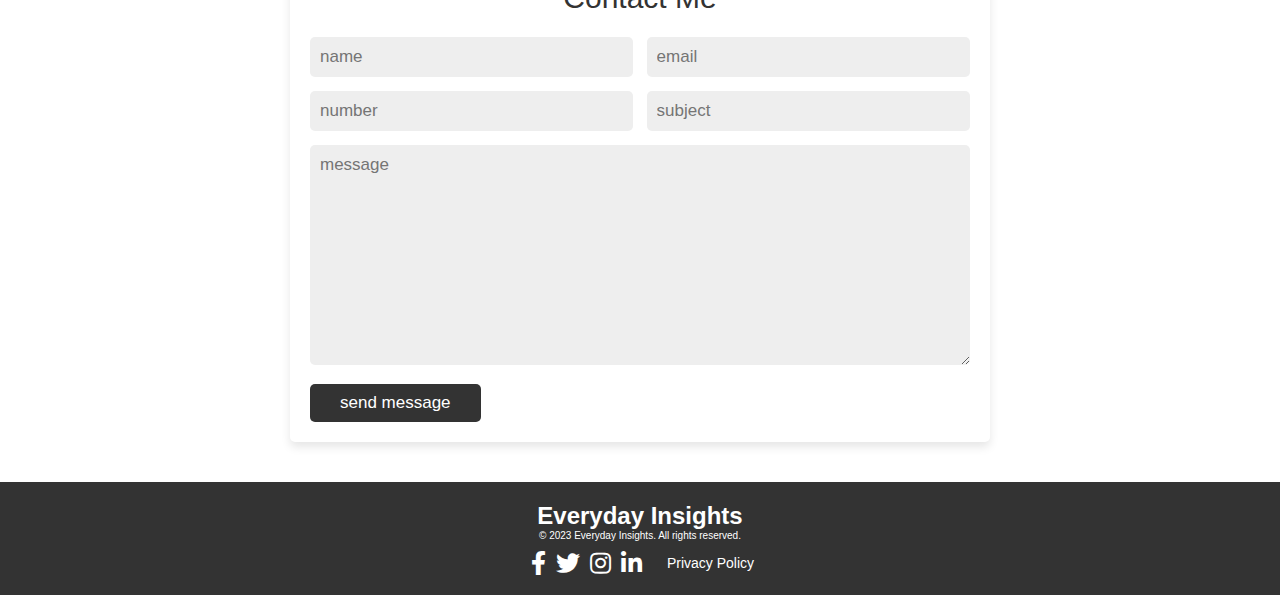
==== commit 98014947: "Your commit message" ====
--- a/index.html
+++ b/index.html
@@ -1,6 +1,7 @@
 <!DOCTYPE html>
 <html lang="en">
 <head>
+    
     <meta charset="UTF-8">
     <meta http-equiv="X-UA-Compatible" content="IE=edge">
     <meta name="viewport" content="width=device-width, initial-scale=1.0">
@@ -11,7 +12,25 @@
 
     <!-- custom css file link  -->
     <link rel="stylesheet" href="css/style.css">
-    <link rel="stylesheet" href="css/post.css">
+
+
+    <!-- Google tag (gtag.js) -->
+        <script async src="https://www.googletagmanager.com/gtag/js?id=G-116NGLM4Z0"></script>
+        <script>
+        window.dataLayer = window.dataLayer || [];
+        function gtag(){dataLayer.push(arguments);}
+        gtag('js', new Date());
+
+        gtag('config', 'G-116NGLM4Z0');
+        </script>
+        
+
+        <script defer data-domain="everydayinsights.netlify.app" src="https://plausible.io/js/script.js"></script>
+
+        <!-- adsanse -->
+        <script async src="https://pagead2.googlesyndication.com/pagead/js/adsbygoogle.js?client=ca-pub-7048510342508198"
+     crossorigin="anonymous"></script>
+
 
 </head>
 <body>
@@ -23,7 +42,7 @@
     <a href="#" class="logo"><span>Everyday</span> Insights</a>
 
     <nav class="navbar">
-        <a href="#banner">banner</a>
+        <a href="#banner">home</a>
         <a href="./blog.html">my posts</a>
         <a href="#contact">contact me</a>
     </nav>
@@ -167,18 +186,7 @@
                 </a>
             </div>
         </div>
-        <section class="footer">
-
-            <div class="follow">
-                <a href="#" class="fab fa-facebook-f"></a>
-                <a href="#" class="fab fa-twitter"></a>
-                <a href="#" class="fab fa-instagram"></a>
-                <a href="#" class="fab fa-linkedin"></a>
-            </div>
-        
-            <div class="credit">created by <span>Everyday Insights</span> | all rights reserved</div>
-        
-        </section>
+    
 
     </div>
 
@@ -276,19 +284,27 @@
 <!-- contact section ends -->
 
 <!-- footer section starts  -->
-
-<section class="footer">
-
-    <div class="follow">
-        <a href="#" class="fab fa-facebook-f"></a>
-        <a href="#" class="fab fa-twitter"></a>
-        <a href="#" class="fab fa-instagram"></a>
-        <a href="#" class="fab fa-linkedin"></a>
-    </div>
-
-    <div class="credit"> created by <span>Everyday Insights</span> | all rights reserved</div>
-
-</section>
+<footer style="background-color: #333;">
+
+    <div class="container2" style="background-color: #333;">
+      <div class="footer-content">
+        <div class="footer-left">
+          <a class="logo" href="https://everydayinsights.netlify.app/">Everyday Insights</a>
+          <p>&copy; 2023 Everyday Insights. All rights reserved.</p>
+        </div>
+        <div class="footer-right">
+          <ul class="social-media">
+            <li><a href="#" class="fab fa-facebook-f"></a></li>
+            <li><a href="#" class="fab fa-twitter"></a></li>
+            <li><a href="#" class="fab fa-instagram"></a></li>
+            <li><a href="#" class="fab fa-linkedin-in"></a></li>
+          </ul>
+          <a class="privacy-policy" href="./paravacey.html">Privacy Policy</a>
+        </div>
+      </div>
+    </div>
+  </footer>
+  
 
 <!-- footer section ends -->
 
@@ -318,6 +334,16 @@
 
 <!-- custom js file link  -->
 <script src="js/script.js"></script>
+<script type="text/javascript" id="cookieinfo"
+	src="//cookieinfoscript.com/js/cookieinfo.min.js"
+	data-bg="#645862"
+	data-fg="#FFFFFF"
+	data-link="#F1D600"
+	data-cookie="CookieInfoScript"
+	data-text-align="left"
+       data-close-text="Got it!">
+</script>
+
     
 </body>
 </html>--- a/css/style.css
+++ b/css/style.css
@@ -558,4 +558,112 @@
         width:100%;
     }    
 
-}+}
+
+
+.ok{
+    display: flex;
+    flex-direction: column;
+    justify-content: center;
+    align-items: center;
+    font-size: large;
+
+    margin-top: 90px;
+    margin-left: 20px;
+    margin-right: 20px;
+    margin-bottom: 20px;
+}
+/* Reset default margin and padding */
+* {
+    margin: 0;
+    padding: 0;
+    box-sizing: border-box;
+  }
+  
+  /* Footer styles */
+  footer {
+    background-color: #333;
+    padding: 20px 0;
+  }
+  
+  .container2 {
+    max-width: 1200px;
+    margin: 0 auto;
+    padding: 0 20px;
+  }
+  
+  .footer-content {
+    display: flex;
+    flex-direction: column;
+    justify-content: space-between;
+    align-items: center;
+    color: #fff;
+  }
+  
+  .footer-left {
+    text-align: center;
+    margin-bottom: 10px;
+  }
+  
+  .logo {
+    font-size: 24px;
+    color: #fff;
+    text-decoration: none;
+    font-weight: bold;
+  }
+  
+  .logo:hover {
+    text-decoration: underline;
+  }
+  
+  .footer-right {
+    display: flex;
+    align-items: center;
+  }
+  
+  .social-media {
+    list-style: none;
+    display: flex;
+    margin-right: 20px;
+  }
+  
+  .social-media li {
+    margin: 0 5px;
+  }
+  
+  .social-media a {
+    color: #fff;
+    text-decoration: none;
+    font-size: 24px;
+    transition: color 0.3s;
+  }
+  
+  .social-media a:hover {
+    color: #f8f8f8;
+  }
+  
+  .privacy-policy {
+    color: #fff;
+    text-decoration: none;
+    font-size: 14px;
+  }
+  
+  .privacy-policy:hover {
+    text-decoration: underline;
+  }
+  
+  /* Responsive styles */
+  @media screen and (max-width: 767px) {
+    .footer-content {
+      flex-direction: column;
+    }
+  
+    .footer-right {
+      margin-top: 10px;
+    }
+  
+    .privacy-policy {
+      margin-top: 10px;
+    }
+  }
+  